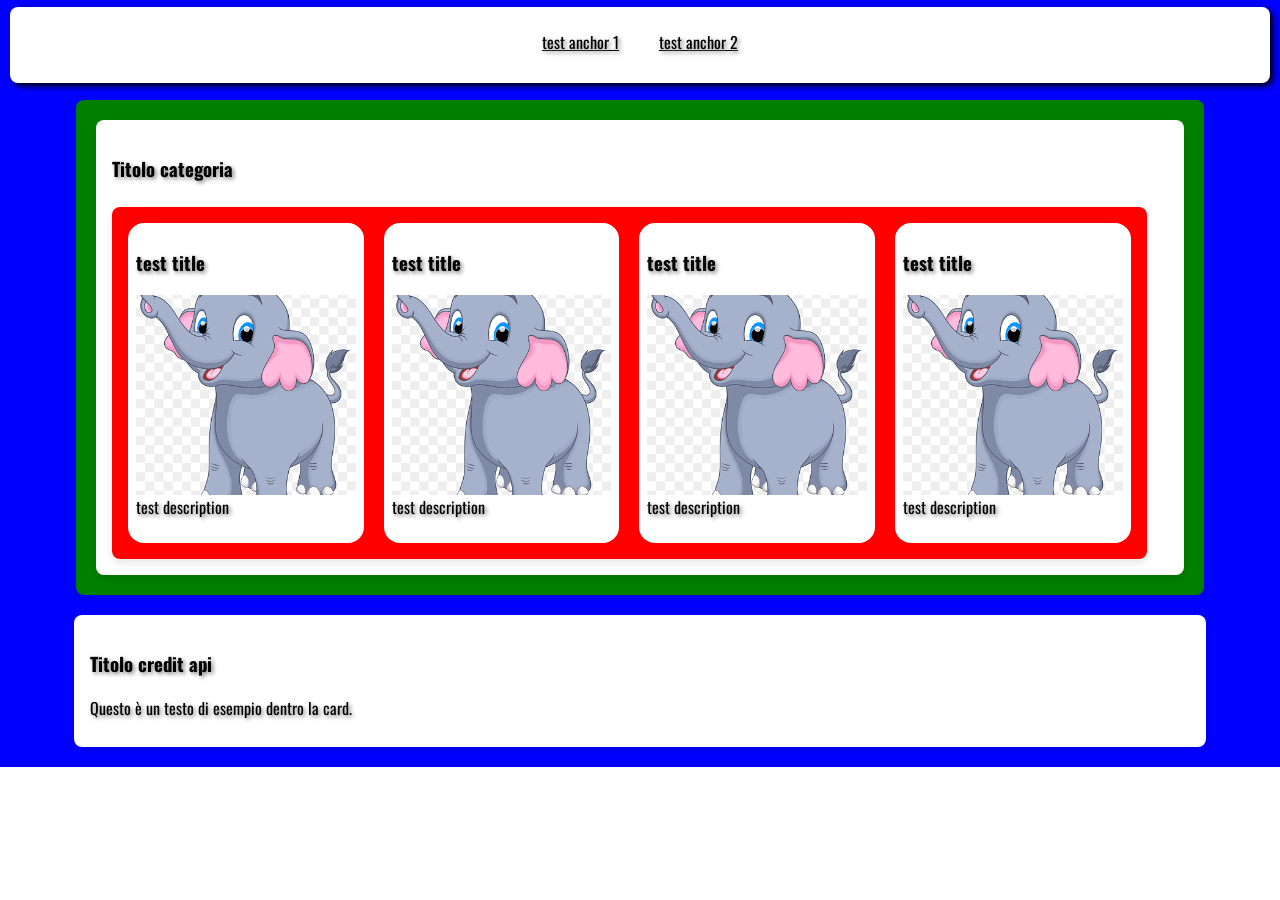
==== astrarium.html @ 6577c661 "AGGIUNTA PAGINA ASTRARIUM -aggiunto file astrarium.html  -aggiunti id a style/override.css: -- astra" ====
﻿<!DOCTYPE html>

<!-- 
	DA FARE:
		AGGIUNGERE MULTIPLE CATEGORIE DI OGGETTI
		AGGIUNGERE UN FILE JSON PER CATEGORIA
		NEI FILE JSON IMPOSTARE IL CONTENUTO DEI CAMPI CHE NECESSITANO DI QUERY API COME LA QUERY STESSA
		AGGIUNGERE SCRIPT CHE LEGGE LE QUERY IN UN OGGETTO HTML, LE ESEGUE E METTE IL RISULTATO NEL CAMPO
		


	
-->

<html>
<head>
	<title>my website</title>
	<meta charset="UTF-8">

	<script type="module" src="astrarium.js"></script>

	<!-- link necessari ad utilizzare determinati font presi da google fonts -->
	<link rel="preconnect" href="https://fonts.googleapis.com">
	<link rel="preconnect" href="https://fonts.gstatic.com" crossorigin>
	<link href="https://fonts.googleapis.com/css2?family=Dangrek&family=Oswald:wght@200..700&family=Sigmar&display=swap" rel="stylesheet">
	
	
	<link rel="stylesheet" href="style\basic.css">
	<link rel="stylesheet" href="style\overrides.css">
	<link rel="stylesheet" href="style\card.css">
	<link rel="stylesheet" href="style\overlay.css">
	
</head>
<body>
	<div class="card" id="basic-topbar">
	<a>test anchor 1</a>
	<a>test anchor 2</a>
	</div>



	<div class="card" id="astrarium-interactive-card-category-container-holder">
		<div class="card astrarium-interactive-card-category-container">
			<h3>Titolo categoria</h3>
			<div class="card astrarium-interactive-card-category-container-inner" id="astrarium-category-tmp-card-holder">
				<!-- vuoto, verrà riempito da uno script -->
			</div>
		</div>
		
	</div>

	<div class="card" id="astrarium-api-credit-container">
		<h3>Titolo credit api</h3>
		<p>Questo è un testo di esempio dentro la card.</p>
	</div>
</body>
</html>
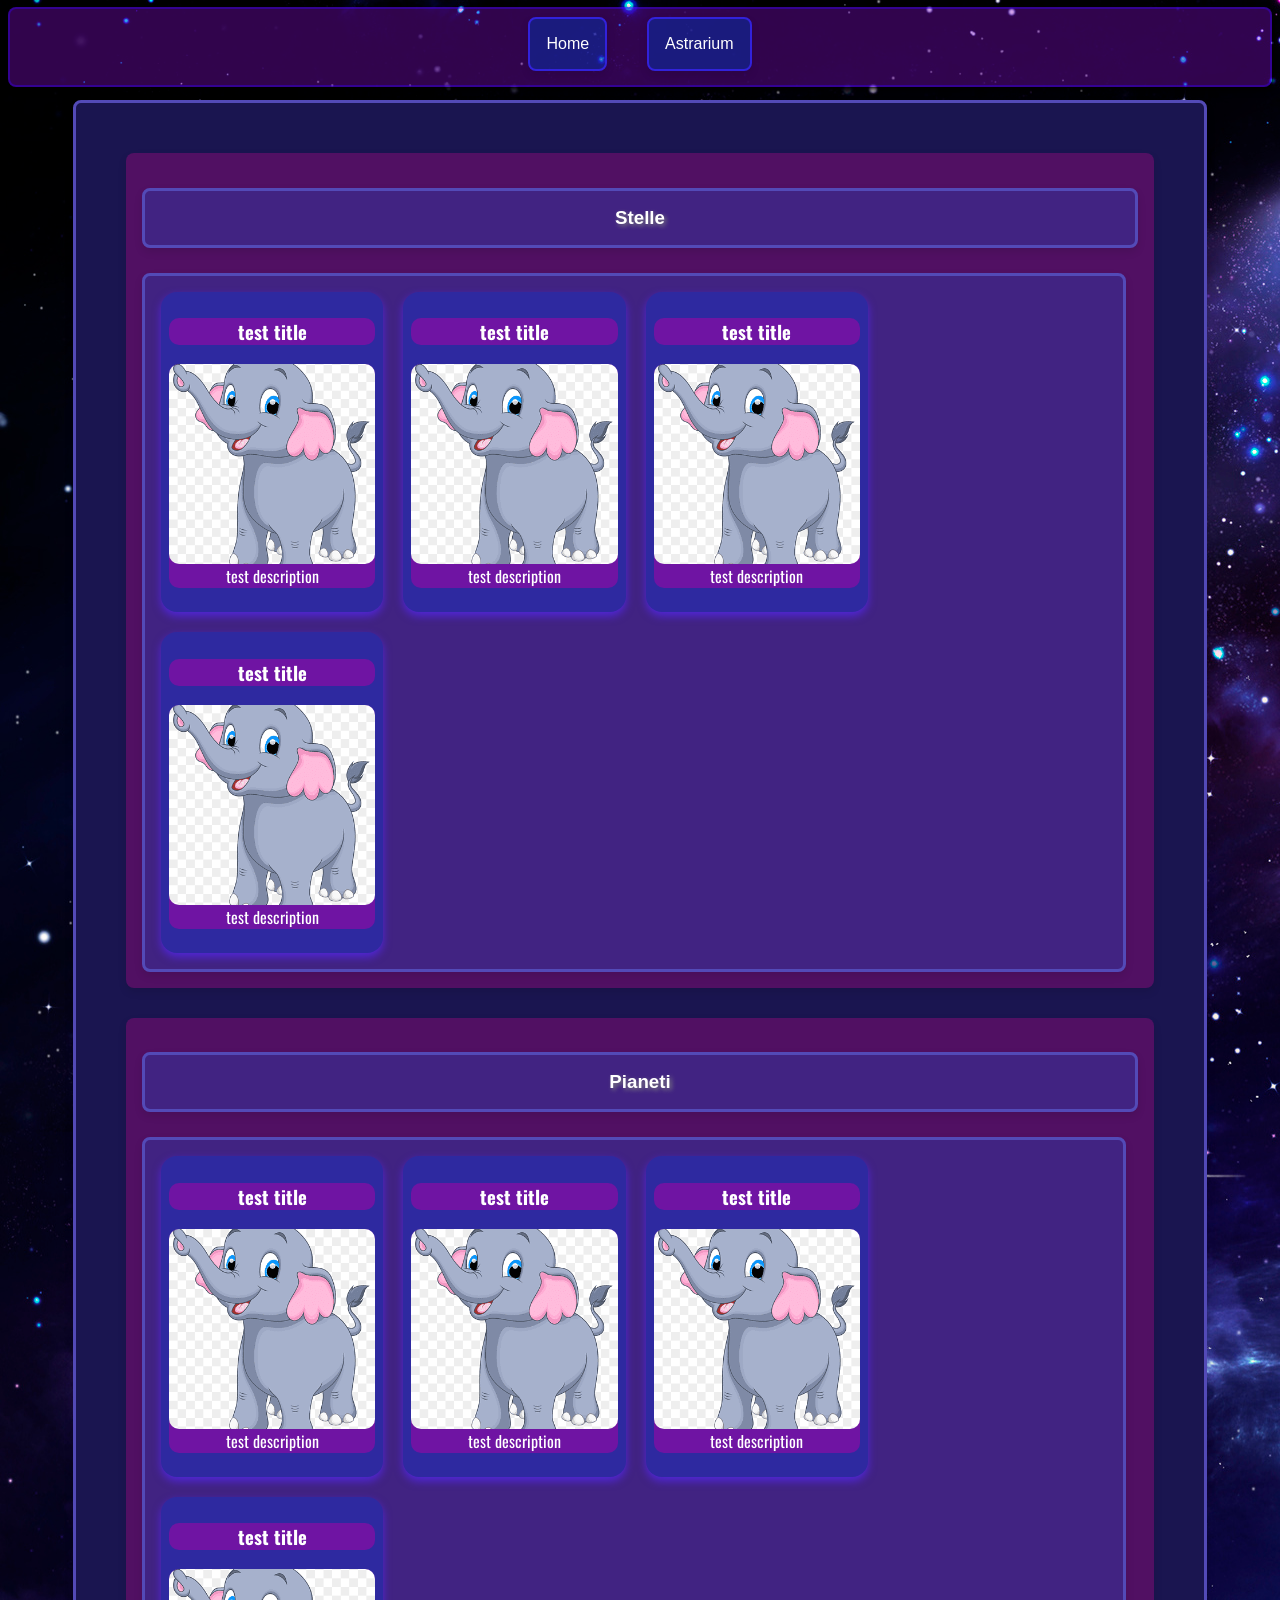
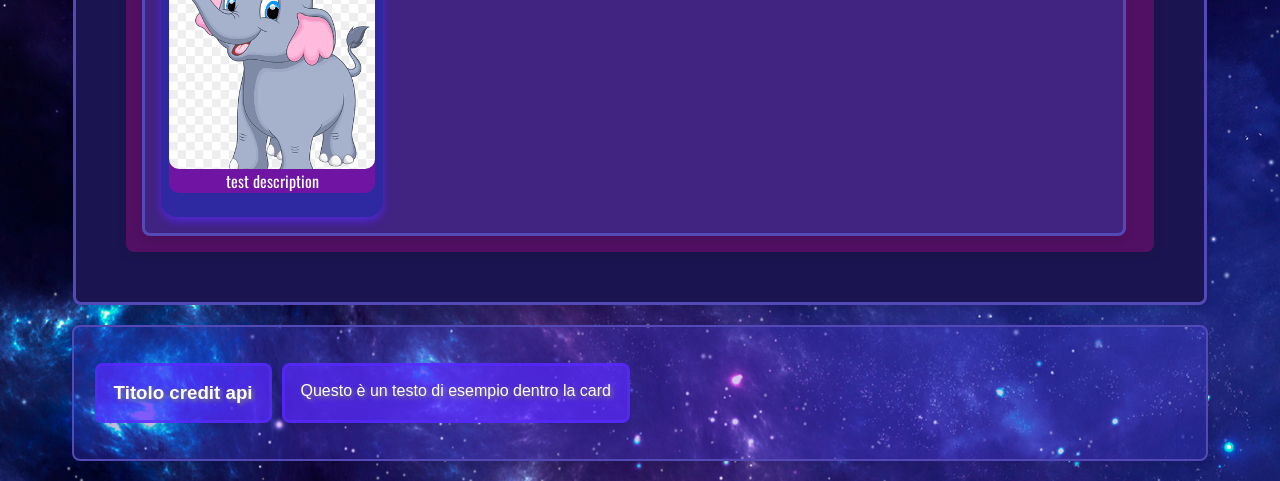
==== commit a39724bf: "FINISHED HOME PAGE AND ADDED STYLE TO ASTRARIUM PAGE" ====
--- a/astrarium.html
+++ b/astrarium.html
@@ -31,27 +31,37 @@
 	<link rel="stylesheet" href="style\overlay.css">
 	
 </head>
-<body>
+<body id="astrarium-body">
 	<div class="card" id="basic-topbar">
-	<a>test anchor 1</a>
-	<a>test anchor 2</a>
-	</div>
+	<a href="index.html" class="basic-topbar-topbar-link">
+		<div class="basic-topbar-card card">Home</div>
+	</a>
+	<a href="astrarium.html" class="basic-topbar-topbar-link">
+		<div class="basic-topbar-card card">Astrarium</div>
+	</a>
+</div>
 
 
 
 	<div class="card" id="astrarium-interactive-card-category-container-holder">
 		<div class="card astrarium-interactive-card-category-container">
-			<h3>Titolo categoria</h3>
-			<div class="card astrarium-interactive-card-category-container-inner" id="astrarium-category-tmp-card-holder">
+			<h3 class="card astrarium-interactive-card-category-container-title">Stelle</h3>
+			<div class="card astrarium-interactive-card-category-container-inner" id="astrarium-category-star-card-holder">
 				<!-- vuoto, verrà riempito da uno script -->
 			</div>
 		</div>
-		
+		<div class="card astrarium-interactive-card-category-container">
+			<h3 class="card astrarium-interactive-card-category-container-title">Pianeti</h3>
+			<div class="card astrarium-interactive-card-category-container-inner" id="astrarium-category-planet-card-holder">
+			<!-- vuoto, verrà riempito da uno script -->
+		</div>
+
+</div>
 	</div>
 
 	<div class="card" id="astrarium-api-credit-container">
-		<h3>Titolo credit api</h3>
-		<p>Questo è un testo di esempio dentro la card.</p>
+		<h3 class="astrarium-api-credit-container-inner card">Titolo credit api</h3>
+		<p class="astrarium-api-credit-container-inner card">Questo è un testo di esempio dentro la card</p>
 	</div>
 </body>
 </html>
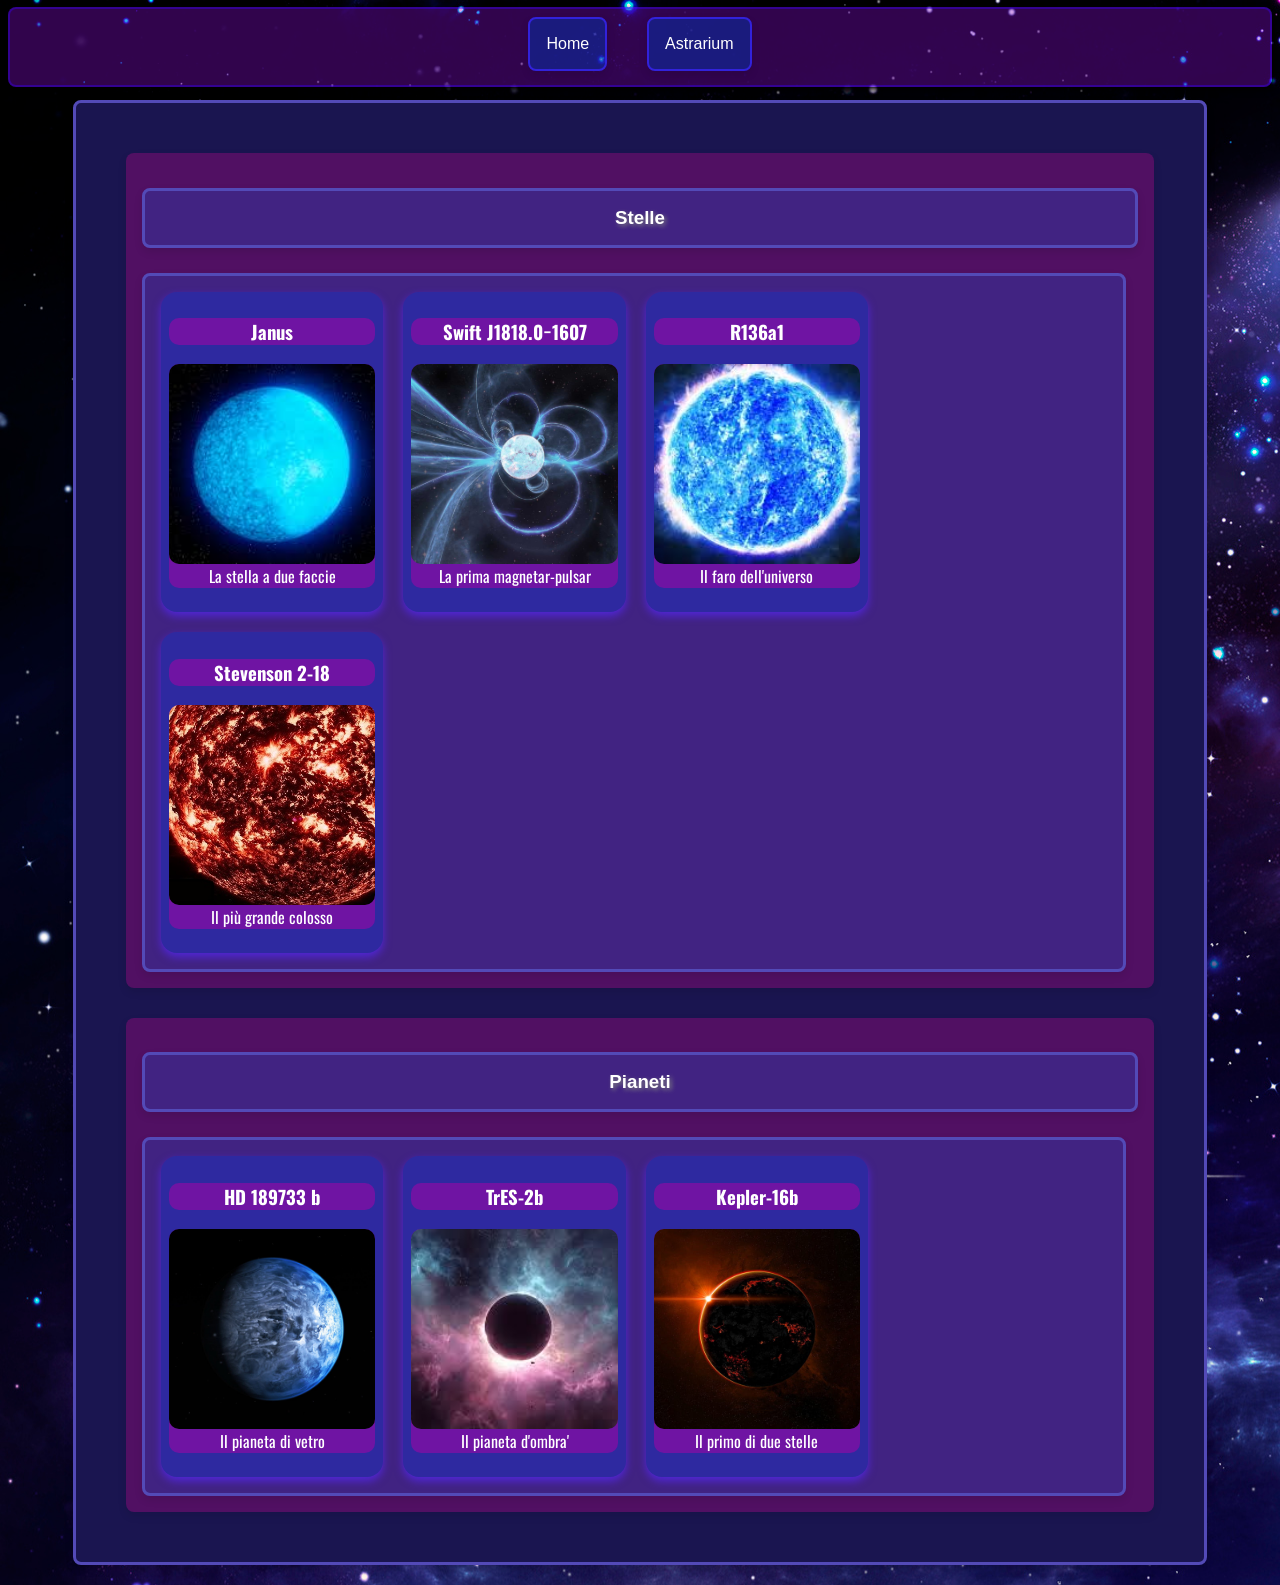
==== commit 21f0e427: "rimosse parti di test riguardanti l'utilizzo di API" ====
--- a/astrarium.html
+++ b/astrarium.html
@@ -54,14 +54,9 @@
 			<h3 class="card astrarium-interactive-card-category-container-title">Pianeti</h3>
 			<div class="card astrarium-interactive-card-category-container-inner" id="astrarium-category-planet-card-holder">
 			<!-- vuoto, verrà riempito da uno script -->
+			</div>
 		</div>
-
-</div>
 	</div>
 
-	<div class="card" id="astrarium-api-credit-container">
-		<h3 class="astrarium-api-credit-container-inner card">Titolo credit api</h3>
-		<p class="astrarium-api-credit-container-inner card">Questo è un testo di esempio dentro la card</p>
-	</div>
 </body>
 </html>
